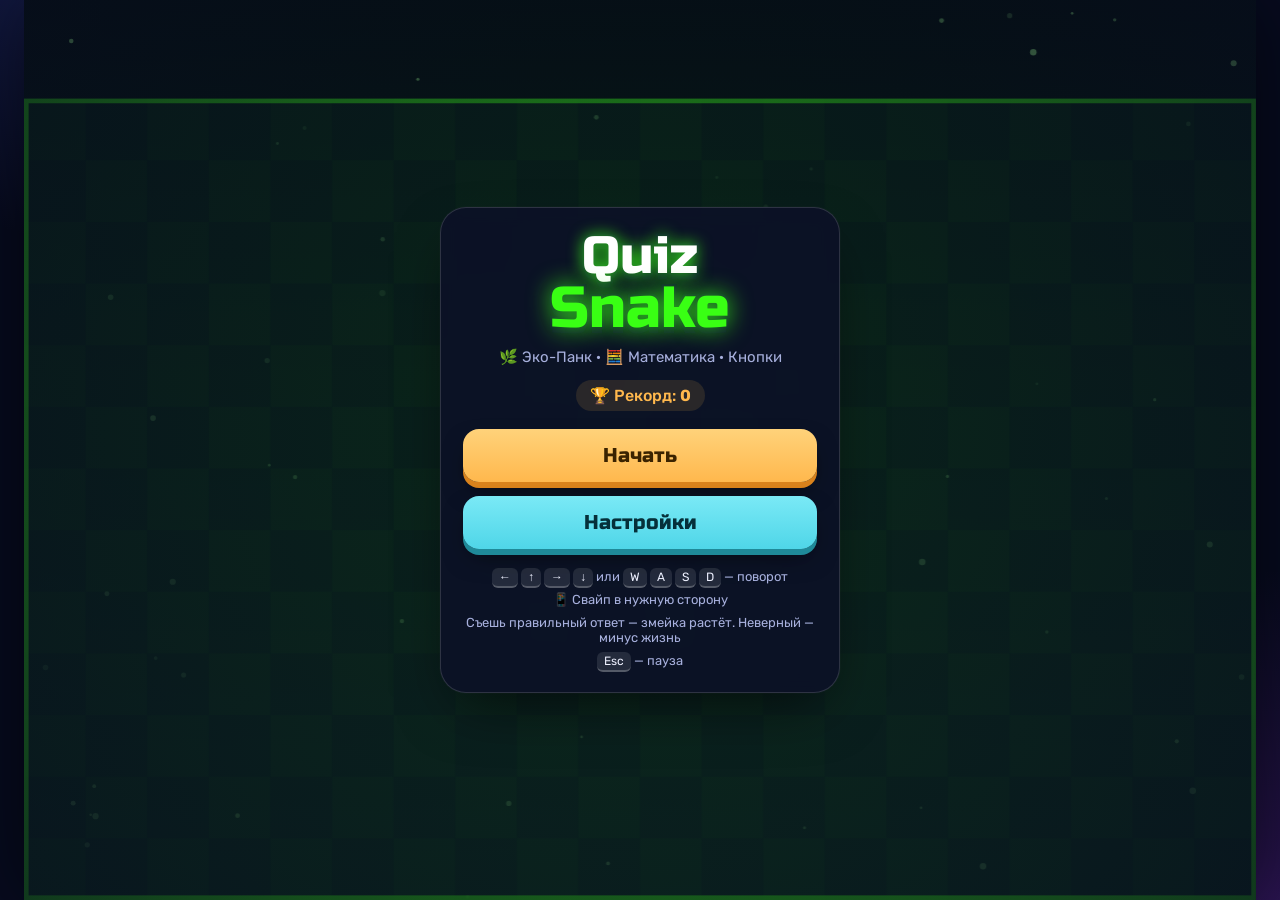
==== index.html @ 6bb13727 "QuizSnake: образовательная игра — змейка с квизом Чистый JavaScript + Canvas, графика из эмодзи. 3 м" ====
<!DOCTYPE html>
<html lang="ru">
<head>
  <meta charset="UTF-8">
  <meta name="viewport" content="width=device-width, initial-scale=1.0, viewport-fit=cover">
  <title>Quiz Snake</title>
  <!-- Подключаем файл с оформлением.
       ?v=1 — номер версии: меняем его при каждом обновлении игры,
       чтобы браузер не брал старый файл из кэша -->
  <link rel="stylesheet" href="style.css?v=1">
</head>
<body>

<!-- ↓↓↓ Для CodePen копируйте в окно HTML всё, что ниже этой строки ↓↓↓
     Только эту часть! CodePen сам подключает style.css и script.js.
     Если скопировать строки <link> или <script src>, игра загрузится дважды
     и появится ошибка «Identifier ... has already been declared». -->

<!-- «Сцена» — рамка игры. Внутри холст (canvas) и все экраны поверх него -->
<div class="stage" id="stage">

  <!-- Холст: здесь JavaScript рисует поле, змейку, ответы и врагов -->
  <canvas id="gameCanvas"></canvas>

  <!-- Панель во время игры -->
  <div class="hud hidden" id="hud">
    <div class="hud-top">
      <div class="hud-left">
        <div class="hud-box">
          <span class="hud-label">Жизни</span>
          <b class="hearts" id="lives">❤️❤️❤️</b>
        </div>
        <div class="hud-box">
          <span class="hud-label">Очки</span>
          <b id="score">0</b>
        </div>
      </div>
      <div class="hud-right">
        <div class="hud-box">
          <span class="hud-label">Длина</span>
          <b id="length">4</b>
        </div>
        <div class="hud-box">
          <span class="hud-label">Уровень</span>
          <b id="level">1</b>
        </div>
        <button class="icon-btn" id="pauseButton" type="button" aria-label="Пауза">
          <svg viewBox="0 0 24 24" width="22" height="22"><rect x="6" y="5" width="4" height="14" rx="1.5" fill="currentColor"/><rect x="14" y="5" width="4" height="14" rx="1.5" fill="currentColor"/></svg>
        </button>
      </div>
    </div>
    <!-- Текущий вопрос: съешь правильный ответ на поле -->
    <div class="question-banner" id="questionBanner">8 × 7 = ?</div>
    <!-- Улучшения, которые уже взяли -->
    <div class="weapon" id="perkChips"></div>
  </div>

  <!-- Обратный отсчёт 3 - 2 - 1 -->
  <div class="countdown hidden" id="countdown"></div>

  <!-- Всплывающая надпись -->
  <div class="toast" id="toast"></div>

  <!-- ЭКРАН 1. Стартовое меню -->
  <section class="screen" id="menuScreen">
    <div class="card">
      <h1 class="title">
        <span class="title-top">Quiz</span>
        <span class="title-bottom">Snake</span>
      </h1>
      <p class="subtitle" id="menuInfo">Съешь правильный ответ и не попадись врагам!</p>
      <div class="best">🏆 Рекорд: <b id="menuBest">0</b></div>
      <div class="buttons">
        <button class="btn" id="startButton" type="button">Начать</button>
        <button class="btn btn-secondary" id="settingsButton" type="button">Настройки</button>
      </div>
      <div class="howto">
        <div><kbd>←</kbd> <kbd>↑</kbd> <kbd>→</kbd> <kbd>↓</kbd> или <kbd>W</kbd> <kbd>A</kbd> <kbd>S</kbd> <kbd>D</kbd> — поворот</div>
        <div>📱 Свайп в нужную сторону</div>
        <div>Съешь правильный ответ — змейка растёт. Неверный — минус жизнь</div>
        <div><kbd>Esc</kbd> — пауза</div>
      </div>
    </div>
  </section>

  <!-- ЭКРАН 2. Выбор сложности -->
  <section class="screen hidden" id="difficultyScreen">
    <div class="card card-wide">
      <h2 class="screen-title">Выбери сложность</h2>
      <div class="choice-grid" id="difficultyChoices"></div>
    </div>
  </section>

  <!-- ЭКРАН 3. Вопрос (квиз) -->
  <section class="screen hidden" id="quizScreen">
    <div class="card quiz-card" id="quizCard">
      <div class="quiz-subject" id="quizSubject">🧮 Математика</div>
      <div class="quiz-question" id="quizQuestion">8 × 7 = ?</div>
      <div class="quiz-options" id="quizOptions"></div>
      <form class="quiz-form hidden" id="quizForm" autocomplete="off">
        <input class="quiz-input" id="quizInput" type="text" placeholder="Ответ" autocomplete="off" autocapitalize="characters" spellcheck="false">
        <button class="btn btn-small" type="submit">Ответить ⏎</button>
      </form>
      <div class="quiz-hint" id="quizHint">Верный ответ — змейка растёт!</div>
    </div>
  </section>

  <!-- ЭКРАН 4. Улучшения после волны -->
  <section class="screen hidden" id="perkScreen">
    <div class="card card-wide">
      <h2 class="screen-title">Новый уровень! Выбери улучшение</h2>
      <div class="choice-grid" id="perkChoices"></div>
    </div>
  </section>

  <!-- ЭКРАН 5. Настройки -->
  <section class="screen screen-settings hidden" id="settingsScreen">
    <div class="settings-panel">
      <div class="settings-header">
        <h2>Настройки</h2>
        <button class="icon-btn" id="settingsClose" type="button" aria-label="Закрыть">✕</button>
      </div>

      <div class="setting">
        <h3>Мир</h3>
        <div class="options options-cards" id="themeOptions"></div>
      </div>

      <div class="setting">
        <h3>Предмет</h3>
        <div class="options options-cards" id="subjectOptions"></div>
      </div>

      <div class="setting">
        <h3>Как отвечать</h3>
        <div class="options options-cards" id="inputOptions"></div>
      </div>

      <div class="setting">
        <h3>Звук</h3>
        <div class="row">
          <label class="switch">
            <input type="checkbox" id="soundToggle">
            <span class="switch-slider"></span>
          </label>
          <input class="volume" type="range" id="volumeRange" min="0" max="100" step="5" aria-label="Громкость">
        </div>
      </div>

      <div class="settings-footer">
        <button class="btn btn-ghost btn-small" id="resetBestButton" type="button">Сбросить рекорд</button>
        <button class="btn btn-small" id="settingsDone" type="button">Готово</button>
      </div>
    </div>
  </section>

  <!-- ЭКРАН 6. Пауза -->
  <section class="screen hidden" id="pauseScreen">
    <div class="card">
      <h2 class="screen-title">Пауза</h2>
      <div class="buttons">
        <button class="btn" id="resumeButton" type="button">Продолжить</button>
        <button class="btn btn-secondary" id="pauseMenuButton" type="button">В меню</button>
      </div>
    </div>
  </section>

  <!-- ЭКРАН 7. Игра окончена -->
  <section class="screen hidden" id="gameOverScreen">
    <div class="card">
      <h2 class="over-title">GAME OVER</h2>
      <div class="new-record hidden" id="newRecord">Новый рекорд!</div>
      <div class="stats">
        <div class="stat"><span>Очки</span><b id="finalScore">0</b></div>
        <div class="stat"><span>Длина</span><b id="finalLength">0</b></div>
        <div class="stat"><span>Ответы</span><b id="finalAnswers">0</b></div>
      </div>
      <div class="best">🏆 Рекорд: <b id="finalBest">0</b></div>
      <div class="buttons">
        <button class="btn" id="restartButton" type="button">Рестарт</button>
        <button class="btn btn-secondary" id="overMenuButton" type="button">В меню</button>
      </div>
    </div>
  </section>

</div>

<!-- ↑↑↑ Для CodePen копируйте до этой строки (строку <script> ниже — НЕ копировать) ↑↑↑ -->

<!-- Подключаем файл с логикой игры (номер версии — как у style.css) -->
<script src="script.js?v=1"></script>
</body>
</html>
---- style.css ----
/* =========================================================
   QUIZ SNAKE — оформление (цвета, шрифты, экраны, кнопки)
   ========================================================= */

/* Шрифты Google Fonts: Russo One — заголовки и цифры, Rubik — текст */
@import url('https://fonts.googleapis.com/css2?family=Russo+One&family=Rubik:wght@400;500;700&display=swap');

/* ---------- Цвета игры (переменные) ---------- */
/* --accent JavaScript меняет под выбранный мир */
:root {
  --bg: #070b1f;
  --panel: rgba(12, 16, 40, 0.84);
  --line: rgba(255, 255, 255, 0.14);
  --text: #eef1ff;
  --dim: #a7b0dd;
  --accent: #00ffff;
  --amber: #ffb84d;
  --amber-light: #ffd27a;
  --amber-dark: #d9821c;
  --cyan: #4fd6e8;
  --cyan-dark: #1f8a99;
  --good: #39d97a;
  --bad: #ff4d6d;
  --outline: #0d1030;
}

* {
  box-sizing: border-box;
}

html,
body {
  margin: 0;
  height: 100%;
}

body {
  display: flex;
  align-items: center;
  justify-content: center;
  overflow: hidden;
  background:
    radial-gradient(900px 600px at 20% -10%, #1c2560 0%, transparent 60%),
    radial-gradient(800px 600px at 100% 100%, #2a1450 0%, transparent 55%),
    var(--bg);
  color: var(--text);
  font-family: 'Rubik', sans-serif;
  user-select: none;
  -webkit-user-select: none;
  -webkit-tap-highlight-color: transparent;
}

/* ---------- Сцена и холст ---------- */
/* Размер сцены задаёт JavaScript (функция resizeGame) */
.stage {
  position: relative;
  overflow: hidden;
  box-shadow: 0 0 80px rgba(0, 0, 0, 0.6);
  touch-action: none; /* чтобы касание не прокручивало страницу */
}

#gameCanvas {
  display: block;
  width: 100%;
  height: 100%;
}

.hidden {
  display: none !important;
}

/* ---------- Панель во время игры (HUD) ---------- */
.hud {
  position: absolute;
  inset: 0;
  padding: 12px;
  pointer-events: none; /* касания проходят сквозь панель */
}

.hud-top {
  display: flex;
  justify-content: space-between;
  align-items: flex-start;
  gap: 8px;
}

.hud-box {
  display: flex;
  flex-direction: column;
  padding: 6px 12px;
  border: 1px solid var(--line);
  border-radius: 14px;
  background: var(--panel);
  backdrop-filter: blur(8px);
}

.hud-label {
  color: var(--dim);
  font-size: 11px;
  font-weight: 700;
  letter-spacing: 0.04em;
  text-transform: uppercase;
  white-space: nowrap;
}

.hud-box b {
  font-family: 'Russo One', sans-serif;
  font-size: 22px;
  font-weight: 400;
  line-height: 1.15;
}

.hud-hp {
  min-width: 140px;
}

.hud-hp b {
  font-size: 14px;
}

.hud-center {
  align-items: center;
}

.hud-center b {
  color: var(--accent);
  text-shadow: 0 0 12px var(--accent);
}

.hud-right {
  display: flex;
  gap: 8px;
  align-items: flex-start;
}

.bar {
  height: 10px;
  margin: 5px 0 3px;
  border-radius: 999px;
  background: rgba(255, 255, 255, 0.12);
  overflow: hidden;
}

.bar-fill {
  width: 100%;
  height: 100%;
  border-radius: 999px;
  background: linear-gradient(90deg, var(--bad), #ff9f43, var(--good));
  background-size: 300% 100%;
  transition: width 0.25s;
}

.weapon {
  position: absolute;
  left: 12px;
  bottom: 12px;
  display: flex;
  flex-wrap: wrap;
  gap: 6px;
  max-width: calc(100% - 24px);
}

.chip {
  padding: 4px 10px;
  border: 1px solid var(--line);
  border-radius: 999px;
  background: var(--panel);
  font-size: 12px;
  font-weight: 500;
  white-space: nowrap;
}

.boss-bar {
  position: absolute;
  top: 78px;
  left: 50%;
  width: min(420px, 80%);
  transform: translateX(-50%);
  text-align: center;
  font-family: 'Russo One', sans-serif;
  font-size: 14px;
  color: var(--bad);
  text-shadow: 0 0 10px var(--bad);
}

.boss-bar .bar {
  height: 12px;
  border: 1px solid rgba(255, 77, 109, 0.6);
}

.boss-bar .bar-fill {
  background: linear-gradient(90deg, #ff2a5c, #ff7a45);
}

.icon-btn {
  pointer-events: auto;
  display: grid;
  place-items: center;
  width: 44px;
  height: 44px;
  border: 1px solid var(--line);
  border-radius: 14px;
  background: var(--panel);
  color: #fff;
  font-size: 18px;
  cursor: pointer;
  backdrop-filter: blur(8px);
}

/* ---------- Экраны ---------- */
.screen {
  position: absolute;
  inset: 0;
  display: flex;
  align-items: center;
  justify-content: center;
  padding: 14px;
  background: radial-gradient(circle at 50% 45%, rgba(7, 11, 31, 0.3), rgba(7, 11, 31, 0.75));
  animation: fadeIn 0.2s ease;
}

.card {
  width: min(400px, 100%);
  max-height: 100%;
  overflow-y: auto;
  padding: 24px 22px;
  border: 1px solid var(--line);
  border-radius: 26px;
  background: var(--panel);
  box-shadow: 0 24px 60px -20px rgba(0, 0, 0, 0.7), 0 0 0 1px rgba(255, 255, 255, 0.02);
  backdrop-filter: blur(10px);
  text-align: center;
  animation: rise 0.3s cubic-bezier(0.2, 0.9, 0.3, 1.2);
}

.card-wide {
  width: min(720px, 100%);
}

/* Заголовок игры с неоновым свечением в цвет мира */
.title {
  margin: 0 0 6px;
  font-family: 'Russo One', sans-serif;
  font-weight: 400;
  line-height: 0.95;
}

.title span {
  display: block;
  -webkit-text-stroke: 5px var(--outline);
  paint-order: stroke fill;
}

.title-top {
  font-size: 52px;
  color: #fff;
  text-shadow: 0 0 16px var(--accent), 0 6px 0 var(--outline);
}

.title-bottom {
  font-size: 58px;
  color: var(--accent);
  text-shadow: 0 0 24px var(--accent), 0 6px 0 var(--outline);
}

.subtitle {
  margin: 12px 0 14px;
  color: var(--dim);
  font-size: 15px;
}

.best {
  display: inline-block;
  margin-bottom: 18px;
  padding: 6px 14px;
  border-radius: 999px;
  background: rgba(255, 184, 77, 0.12);
  color: var(--amber);
  font-weight: 500;
}

.screen-title {
  margin: 0 0 16px;
  font-family: 'Russo One', sans-serif;
  font-size: 28px;
  font-weight: 400;
}

.buttons {
  display: flex;
  flex-direction: column;
  gap: 14px;
}

.howto {
  display: grid;
  gap: 8px;
  margin-top: 20px;
  color: var(--dim);
  font-size: 13px;
}

kbd {
  padding: 2px 7px;
  border-radius: 6px;
  background: rgba(255, 255, 255, 0.1);
  border-bottom: 2px solid rgba(255, 255, 255, 0.22);
  color: var(--text);
  font-family: inherit;
  font-size: 12px;
}

/* ---------- Кнопки (объёмные, «нажимаются» вниз) ---------- */
.btn {
  padding: 14px 28px;
  border: 0;
  border-radius: 16px;
  background: linear-gradient(180deg, var(--amber-light), var(--amber));
  box-shadow: 0 6px 0 var(--amber-dark), 0 12px 24px -6px rgba(0, 0, 0, 0.5);
  color: #3b2300;
  font-family: 'Russo One', sans-serif;
  font-size: 20px;
  cursor: pointer;
  transition: transform 0.1s, box-shadow 0.1s, filter 0.15s;
}

.btn:hover {
  filter: brightness(1.07);
}

.btn:active {
  transform: translateY(4px);
  box-shadow: 0 2px 0 var(--amber-dark);
}

.btn-secondary {
  background: linear-gradient(180deg, #7ae9f6, var(--cyan));
  box-shadow: 0 6px 0 var(--cyan-dark), 0 12px 24px -6px rgba(0, 0, 0, 0.5);
  color: #05303a;
}

.btn-secondary:active {
  box-shadow: 0 2px 0 var(--cyan-dark);
}

.btn-ghost {
  background: rgba(255, 255, 255, 0.08);
  box-shadow: none;
  color: var(--dim);
}

.btn-ghost:active {
  box-shadow: none;
}

.btn-small {
  padding: 11px 18px;
  font-size: 15px;
}

/* ---------- Карточки выбора: герои, сложность, улучшения ---------- */
.choice-grid {
  display: grid;
  grid-template-columns: repeat(auto-fit, minmax(170px, 1fr));
  gap: 12px;
}

.choice {
  display: flex;
  flex-direction: column;
  align-items: center;
  gap: 6px;
  padding: 16px 12px;
  border: 2px solid var(--line);
  border-radius: 20px;
  background: rgba(255, 255, 255, 0.05);
  color: var(--text);
  font-family: inherit;
  cursor: pointer;
  transition: transform 0.15s, border-color 0.15s, box-shadow 0.15s;
}

.choice:hover,
.choice:focus-visible {
  transform: translateY(-4px);
  border-color: var(--accent);
  box-shadow: 0 0 22px -4px var(--accent);
  outline: none;
}

.choice-icon {
  font-size: 46px;
  line-height: 1.1;
}

.choice-title {
  font-family: 'Russo One', sans-serif;
  font-size: 18px;
}

.choice-desc {
  color: var(--dim);
  font-size: 13px;
  line-height: 1.35;
}

.choice-stats {
  display: grid;
  gap: 3px;
  width: 100%;
  margin-top: 4px;
  font-size: 12px;
  text-align: left;
}

.stat-row {
  display: flex;
  align-items: center;
  gap: 6px;
}

.stat-row span {
  width: 64px;
  color: var(--dim);
}

.stat-dots {
  letter-spacing: 1px;
  color: var(--accent);
}

/* ---------- Окно вопроса ---------- */
.quiz-card {
  width: min(460px, 100%);
  border-color: var(--accent);
  box-shadow: 0 0 40px -10px var(--accent), 0 24px 60px -20px rgba(0, 0, 0, 0.7);
}

.quiz-subject {
  color: var(--dim);
  font-size: 14px;
  font-weight: 700;
  letter-spacing: 0.06em;
  text-transform: uppercase;
}

.quiz-question {
  margin: 14px 0 18px;
  font-family: 'Russo One', sans-serif;
  font-size: 40px;
  letter-spacing: 0.04em;
  word-break: break-word;
}

.quiz-question small {
  display: block;
  margin-top: 6px;
  color: var(--dim);
  font-family: 'Rubik', sans-serif;
  font-size: 15px;
  letter-spacing: 0;
}

.quiz-options {
  display: grid;
  grid-template-columns: 1fr 1fr;
  gap: 12px;
}

.quiz-option {
  min-height: 64px;
  padding: 12px;
  border: 2px solid var(--line);
  border-radius: 18px;
  background: rgba(255, 255, 255, 0.07);
  color: #fff;
  font-family: 'Russo One', sans-serif;
  font-size: 24px;
  cursor: pointer;
  transition: transform 0.12s, border-color 0.12s, background 0.12s;
}

.quiz-option:hover {
  transform: translateY(-3px);
  border-color: var(--accent);
  background: rgba(255, 255, 255, 0.12);
}

.quiz-option.right {
  border-color: var(--good);
  background: rgba(57, 217, 122, 0.3);
}

.quiz-option.wrong {
  border-color: var(--bad);
  background: rgba(255, 77, 109, 0.3);
}

.quiz-form {
  display: flex;
  gap: 10px;
}

.quiz-input {
  flex: 1;
  min-width: 0;
  padding: 14px 16px;
  border: 2px solid var(--accent);
  border-radius: 16px;
  outline: none;
  background: rgba(0, 0, 0, 0.35);
  color: #fff;
  font-family: 'Russo One', sans-serif;
  font-size: 24px;
  text-align: center;
  text-transform: uppercase;
}

.quiz-hint {
  margin-top: 14px;
  color: var(--dim);
  font-size: 13px;
}

/* Окно мигает красным при неверном ответе и зелёным при верном */
.quiz-card.flash-bad {
  animation: flashBad 0.6s ease;
}

.quiz-card.flash-good {
  animation: flashGood 0.5s ease;
}

/* ---------- Экран настроек ---------- */
.screen-settings {
  justify-content: flex-end;
  align-items: stretch;
  background: linear-gradient(90deg, transparent 30%, rgba(7, 11, 31, 0.6));
}

.settings-panel {
  width: min(420px, 100%);
  max-height: 100%;
  overflow-x: hidden;
  overflow-y: auto;
  padding: 18px 20px 20px;
  border: 1px solid var(--line);
  border-radius: 24px;
  background: var(--panel);
  backdrop-filter: blur(10px);
  animation: slideIn 0.3s ease;
}

.settings-header {
  display: flex;
  justify-content: space-between;
  align-items: center;
}

.settings-header h2 {
  margin: 0;
  font-family: 'Russo One', sans-serif;
  font-size: 24px;
  font-weight: 400;
}

.setting {
  padding: 12px 0;
  border-bottom: 1px solid var(--line);
}

.setting h3 {
  margin: 0 0 10px;
  color: var(--dim);
  font-size: 12px;
  font-weight: 700;
  letter-spacing: 0.06em;
  text-transform: uppercase;
}

.row {
  display: flex;
  align-items: center;
  justify-content: space-between;
  gap: 16px;
}

.options {
  display: flex;
  flex-wrap: wrap;
  gap: 8px;
}

.options-cards .option {
  flex: 1;
  min-width: 100px;
}

.option {
  display: flex;
  flex-direction: column;
  align-items: center;
  gap: 4px;
  padding: 10px 8px;
  border: 2px solid transparent;
  border-radius: 14px;
  background: rgba(255, 255, 255, 0.05);
  color: var(--dim);
  font-family: inherit;
  font-size: 12px;
  cursor: pointer;
  transition: transform 0.15s, border-color 0.15s, background 0.15s;
}

.option:hover {
  transform: translateY(-2px);
}

.option.selected {
  border-color: var(--accent);
  background: rgba(255, 255, 255, 0.1);
  color: #fff;
}

.option-icon {
  font-size: 26px;
}

.option-title {
  color: #fff;
  font-size: 14px;
  font-weight: 700;
}

.settings-footer {
  display: flex;
  justify-content: space-between;
  gap: 10px;
  padding-top: 16px;
}

/* Переключатель (вкл/выкл) */
.switch {
  position: relative;
  flex-shrink: 0;
  width: 52px;
  height: 30px;
  cursor: pointer;
}

.switch input {
  position: absolute;
  opacity: 0;
}

.switch-slider {
  position: absolute;
  inset: 0;
  border-radius: 999px;
  background: rgba(255, 255, 255, 0.15);
  transition: background 0.2s;
}

.switch-slider::before {
  content: '';
  position: absolute;
  top: 4px;
  left: 4px;
  width: 22px;
  height: 22px;
  border-radius: 50%;
  background: #fff;
  transition: transform 0.2s;
}

.switch input:checked + .switch-slider {
  background: var(--amber);
}

.switch input:checked + .switch-slider::before {
  transform: translateX(22px);
}

.volume {
  flex: 1;
  accent-color: var(--amber);
}

.volume:disabled {
  opacity: 0.35;
}

/* ---------- Экран «Игра окончена» ---------- */
.over-title {
  margin: 0 0 14px;
  font-family: 'Russo One', sans-serif;
  font-size: 46px;
  font-weight: 400;
  color: var(--bad);
  -webkit-text-stroke: 4px var(--outline);
  paint-order: stroke fill;
  text-shadow: 0 0 24px var(--bad);
}

.stats {
  display: flex;
  gap: 10px;
  margin-bottom: 14px;
}

.stat {
  flex: 1;
  padding: 10px 6px;
  border-radius: 16px;
  background: rgba(255, 255, 255, 0.07);
}

.stat span {
  display: block;
  color: var(--dim);
  font-size: 12px;
}

.stat b {
  font-family: 'Russo One', sans-serif;
  font-size: 28px;
  font-weight: 400;
}

.new-record {
  display: inline-block;
  margin-bottom: 14px;
  padding: 6px 16px;
  border-radius: 999px;
  background: linear-gradient(90deg, var(--accent), var(--amber));
  color: #10132e;
  font-weight: 700;
  animation: pulse 1s ease-in-out infinite;
}

/* ---------- Обратный отсчёт и всплывающая надпись ---------- */
.countdown {
  position: absolute;
  inset: 0;
  display: grid;
  place-items: center;
  pointer-events: none;
  font-family: 'Russo One', sans-serif;
  font-size: 150px;
  color: #fff;
  -webkit-text-stroke: 6px var(--outline);
  paint-order: stroke fill;
  text-shadow: 0 0 30px var(--accent), 0 8px 0 var(--outline);
}

.countdown span {
  animation: countPop 0.7s ease-out both;
}

.countdown .go {
  font-size: 90px;
  color: var(--accent);
}

.toast {
  position: absolute;
  top: 26%;
  left: 50%;
  transform: translateX(-50%);
  opacity: 0;
  pointer-events: none;
  white-space: nowrap;
  font-family: 'Russo One', sans-serif;
  font-size: 30px;
  color: #fff;
  -webkit-text-stroke: 4px var(--outline);
  paint-order: stroke fill;
  text-shadow: 0 0 18px var(--accent);
}

.toast.show {
  animation: toast 1.6s ease both;
}

/* ---------- Анимации ---------- */
@keyframes fadeIn {
  from { opacity: 0; }
  to { opacity: 1; }
}

@keyframes rise {
  from { opacity: 0; transform: translateY(24px) scale(0.96); }
  to { opacity: 1; transform: none; }
}

@keyframes slideIn {
  from { opacity: 0; transform: translateX(40px); }
  to { opacity: 1; transform: none; }
}

@keyframes pulse {
  0%, 100% { transform: scale(1); }
  50% { transform: scale(1.07); }
}

@keyframes flashBad {
  0%, 100% { background: var(--panel); }
  20%, 60% { background: rgba(255, 77, 109, 0.75); }
  40%, 80% { background: rgba(255, 77, 109, 0.25); }
}

@keyframes flashGood {
  0%, 100% { background: var(--panel); }
  40% { background: rgba(57, 217, 122, 0.6); }
}

@keyframes countPop {
  0% { opacity: 0; transform: scale(2.2); }
  30% { opacity: 1; transform: scale(1); }
  80% { opacity: 1; transform: scale(0.95); }
  100% { opacity: 0; transform: scale(0.7); }
}

@keyframes toast {
  0% { opacity: 0; transform: translate(-50%, 20px) scale(0.8); }
  15% { opacity: 1; transform: translate(-50%, 0) scale(1.05); }
  25% { transform: translate(-50%, 0) scale(1); }
  80% { opacity: 1; }
  100% { opacity: 0; transform: translate(-50%, -20px); }
}

/* ---------- Телефоны ---------- */
@media (max-width: 640px) {
  .screen-settings {
    align-items: flex-end;
    padding: 10px;
  }

  .settings-panel {
    max-height: 80%;
  }

  .hud-hp {
    min-width: 110px;
  }

  .hud-box b {
    font-size: 18px;
  }

  .title-top { font-size: 42px; }
  .title-bottom { font-size: 46px; }
  .quiz-question { font-size: 32px; }
  .quiz-option { font-size: 20px; }
  .choice-grid { grid-template-columns: 1fr; }
  .choice { flex-direction: row; text-align: left; }
  .choice-icon { font-size: 38px; }
  .countdown { font-size: 120px; }
}

/* Если в системе включено «уменьшить движение» */
@media (prefers-reduced-motion: reduce) {
  .new-record {
    animation: none;
  }
}

/* =========================================================
   ДОПОЛНЕНИЯ ДЛЯ ЗМЕЙКИ
   ========================================================= */

/* Вопрос на поле — крупная плашка сверху по центру */
.question-banner {
  position: absolute;
  top: 10px;
  left: 50%;
  max-width: 46%;
  padding: 6px 16px;
  border: 2px solid var(--accent);
  border-radius: 16px;
  background: var(--panel);
  box-shadow: 0 0 20px -4px var(--accent);
  transform: translateX(-50%);
  font-family: 'Russo One', sans-serif;
  font-size: 24px;
  text-align: center;
  white-space: nowrap;
  overflow: hidden;
  text-overflow: ellipsis;
}

.question-banner small {
  display: block;
  color: var(--dim);
  font-family: 'Rubik', sans-serif;
  font-size: 11px;
}

.hud-left,
.hud-right {
  display: flex;
  gap: 8px;
  align-items: flex-start;
}

.hearts {
  font-size: 20px;
  letter-spacing: 2px;
}

@media (max-width: 700px) {
  .hud {
    padding: 6px;
  }

  .hud-box {
    padding: 3px 7px;
  }

  .hud-label {
    font-size: 8px;
  }

  .hud-box b,
  .hearts {
    font-size: 14px;
  }

  .question-banner {
    top: 46px;
    max-width: 90%;
    font-size: 18px;
  }

  .icon-btn {
    width: 34px;
    height: 34px;
  }
}
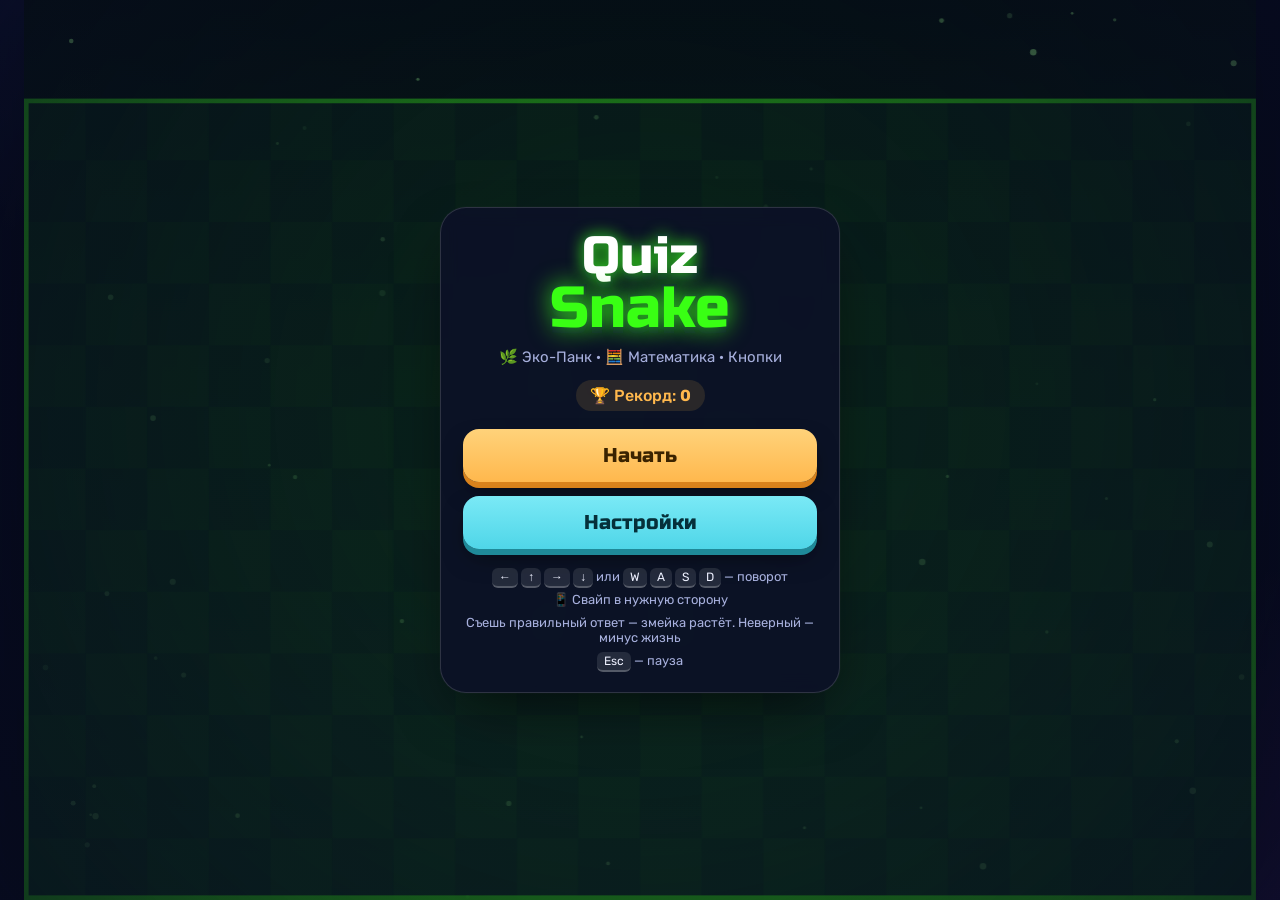
==== commit 9b2e2da6: "Вёрстка: ровная верхняя панель, экраны на всё окно, переносы подсказок - Верхняя панель — сетка из т" ====
--- a/index.html
+++ b/index.html
@@ -5,9 +5,9 @@
   <meta name="viewport" content="width=device-width, initial-scale=1.0, viewport-fit=cover">
   <title>Quiz Snake</title>
   <!-- Подключаем файл с оформлением.
-       ?v=1 — номер версии: меняем его при каждом обновлении игры,
+       ?v=2 — номер версии: меняем его при каждом обновлении игры,
        чтобы браузер не брал старый файл из кэша -->
-  <link rel="stylesheet" href="style.css?v=1">
+  <link rel="stylesheet" href="style.css?v=2">
 </head>
 <body>
 
@@ -188,6 +188,6 @@
 <!-- ↑↑↑ Для CodePen копируйте до этой строки (строку <script> ниже — НЕ копировать) ↑↑↑ -->
 
 <!-- Подключаем файл с логикой игры (номер версии — как у style.css) -->
-<script src="script.js?v=1"></script>
+<script src="script.js?v=2"></script>
 </body>
 </html>
--- a/style.css
+++ b/style.css
@@ -937,3 +937,99 @@
     height: 34px;
   }
 }
+
+/* =========================================================
+   РОВНАЯ ВЕРХНЯЯ ПАНЕЛЬ И ЭКРАНЫ
+   ========================================================= */
+
+/* Сетка: левая и правая колонки одинаковой ширины (1fr),
+   поэтому средний блок стоит точно по центру */
+.hud-top {
+  display: grid;
+  grid-template-columns: 1fr 1fr;
+  align-items: start;
+}
+
+.hud-top > :first-child {
+  justify-self: start;
+}
+
+.hud-top > :last-child {
+  justify-self: end;
+}
+
+.hud-left,
+.hud-right {
+  display: flex;
+  gap: 8px;
+  align-items: stretch;
+}
+
+/* Все блоки одной высоты, содержимое по центру */
+.hud-top .hud-box {
+  justify-content: center;
+  min-width: 80px;
+  height: 54px;
+  text-align: center;
+}
+
+.hud-top .hud-label {
+  line-height: 16px;
+}
+
+.hud-top .icon-btn {
+  width: 54px;
+  height: 54px;
+}
+
+/* Экраны (меню, вопрос, улучшения, настройки…) — на всё окно,
+   даже если игровое поле на телефоне узкой полосой */
+.screen {
+  position: fixed;
+}
+
+/* Длинные подсказки переносятся, а не обрезаются краем экрана */
+.toast {
+  width: max-content;
+  max-width: 92%;
+  white-space: normal;
+  text-align: center;
+  line-height: 1.15;
+}
+
+@media (max-width: 700px) {
+  .hud-top .hud-box {
+    min-width: 0;
+    height: 38px;
+    padding: 2px 8px;
+  }
+
+  .hud-top .hud-label {
+    line-height: 12px;
+  }
+
+  .hud-top .icon-btn {
+    width: 38px;
+    height: 38px;
+  }
+
+  .hud-left,
+  .hud-right {
+    gap: 4px;
+  }
+}
+
+.question-banner {
+  top: 12px;
+  min-height: 54px;
+  display: flex;
+  flex-direction: column;
+  justify-content: center;
+}
+
+@media (max-width: 700px) {
+  .question-banner {
+    top: 52px;
+    min-height: 0;
+  }
+}
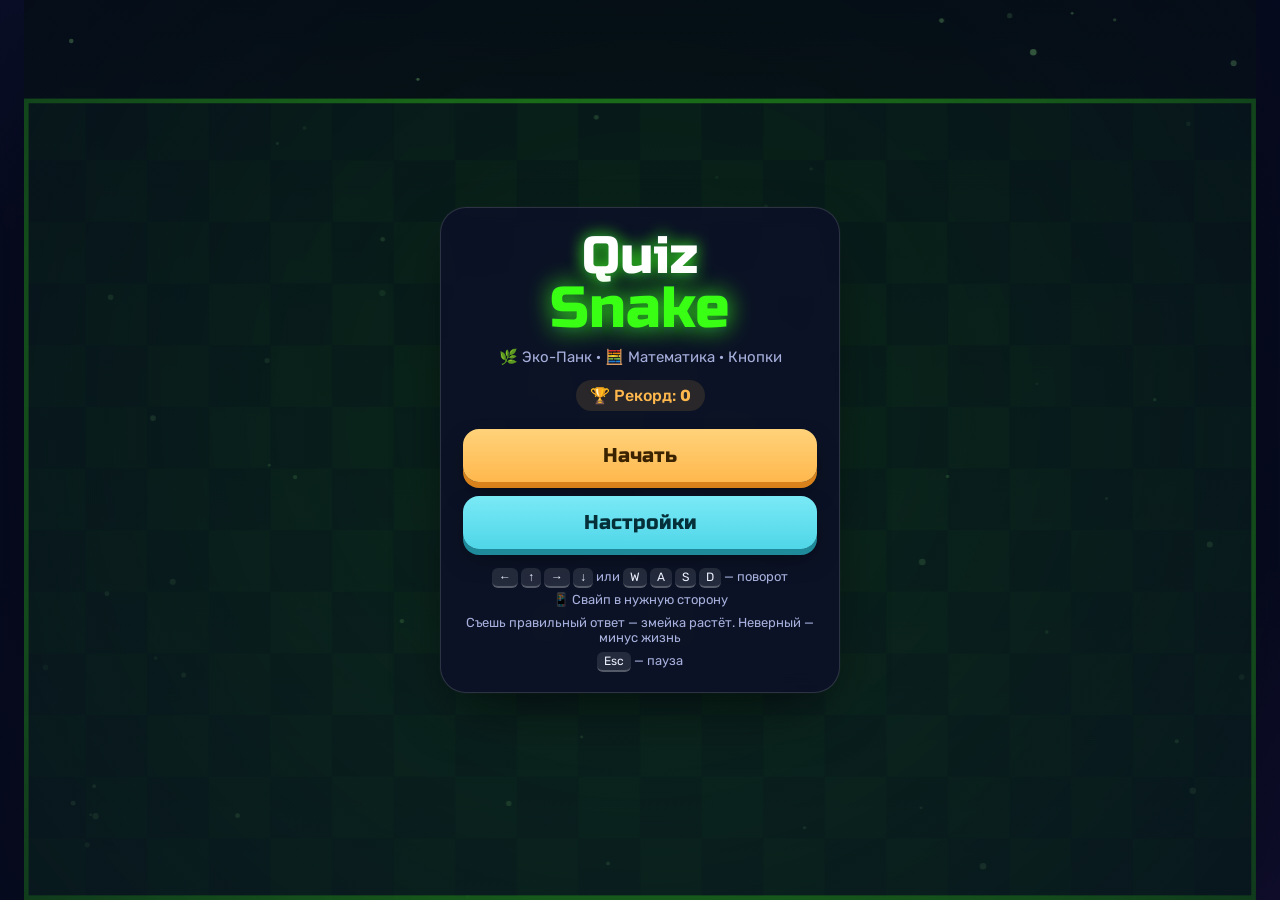
==== commit 26da3fdd: "Новый предмет «История России» и выбор предмета перед игрой - 4 предмета: математика, русский, англи" ====
--- a/index.html
+++ b/index.html
@@ -5,9 +5,9 @@
   <meta name="viewport" content="width=device-width, initial-scale=1.0, viewport-fit=cover">
   <title>Quiz Snake</title>
   <!-- Подключаем файл с оформлением.
-       ?v=2 — номер версии: меняем его при каждом обновлении игры,
+       ?v=3 — номер версии: меняем его при каждом обновлении игры,
        чтобы браузер не брал старый файл из кэша -->
-  <link rel="stylesheet" href="style.css?v=2">
+  <link rel="stylesheet" href="style.css?v=3">
 </head>
 <body>
 
@@ -86,7 +86,10 @@
   <!-- ЭКРАН 2. Выбор сложности -->
   <section class="screen hidden" id="difficultyScreen">
     <div class="card card-wide">
-      <h2 class="screen-title">Выбери сложность</h2>
+      <h2 class="screen-title">Выбери предмет и сложность</h2>
+      <h3 class="pick-title">Предмет</h3>
+      <div class="options options-cards subject-pick" id="subjectQuick"></div>
+      <h3 class="pick-title">Сложность</h3>
       <div class="choice-grid" id="difficultyChoices"></div>
     </div>
   </section>
@@ -188,6 +191,6 @@
 <!-- ↑↑↑ Для CodePen копируйте до этой строки (строку <script> ниже — НЕ копировать) ↑↑↑ -->
 
 <!-- Подключаем файл с логикой игры (номер версии — как у style.css) -->
-<script src="script.js?v=2"></script>
+<script src="script.js?v=3"></script>
 </body>
 </html>
--- a/style.css
+++ b/style.css
@@ -1033,3 +1033,72 @@
     min-height: 0;
   }
 }
+
+/* ---------- Предмет на экране сложности и длинные вопросы ---------- */
+.pick-title {
+  margin: 4px 0 10px;
+  color: var(--dim);
+  font-size: 12px;
+  font-weight: 700;
+  letter-spacing: 0.06em;
+  text-align: left;
+  text-transform: uppercase;
+}
+
+.subject-pick {
+  margin-bottom: 16px;
+}
+
+/* Предметы ровной сеткой: 4 в ряд, на телефоне 2 × 2 */
+.subject-pick,
+#subjectOptions {
+  display: grid;
+  grid-template-columns: repeat(4, minmax(0, 1fr));
+}
+
+#subjectOptions {
+  grid-template-columns: repeat(2, minmax(0, 1fr));
+}
+
+@media (max-width: 560px) {
+  .subject-pick {
+    grid-template-columns: repeat(2, minmax(0, 1fr));
+  }
+}
+
+/* Длинный вопрос (история) — шрифт меньше, переносится по словам */
+.quiz-question.long {
+  font-size: 26px;
+  line-height: 1.25;
+  letter-spacing: 0;
+}
+
+/* Длинные варианты ответа — шрифт меньше */
+.quiz-options.long .quiz-option {
+  font-size: 17px;
+}
+
+@media (max-width: 640px) {
+  .quiz-question.long {
+    font-size: 21px;
+  }
+
+  .quiz-options.long .quiz-option {
+    font-size: 15px;
+  }
+}
+
+/* Длинный вопрос в плашке над полем — переносится, а не обрезается */
+.question-banner.long {
+  max-width: 62%;
+  font-size: 16px;
+  line-height: 1.2;
+  white-space: normal;
+}
+
+@media (max-width: 700px) {
+  .question-banner.long {
+    max-width: 94%;
+    font-size: 14px;
+  }
+}
